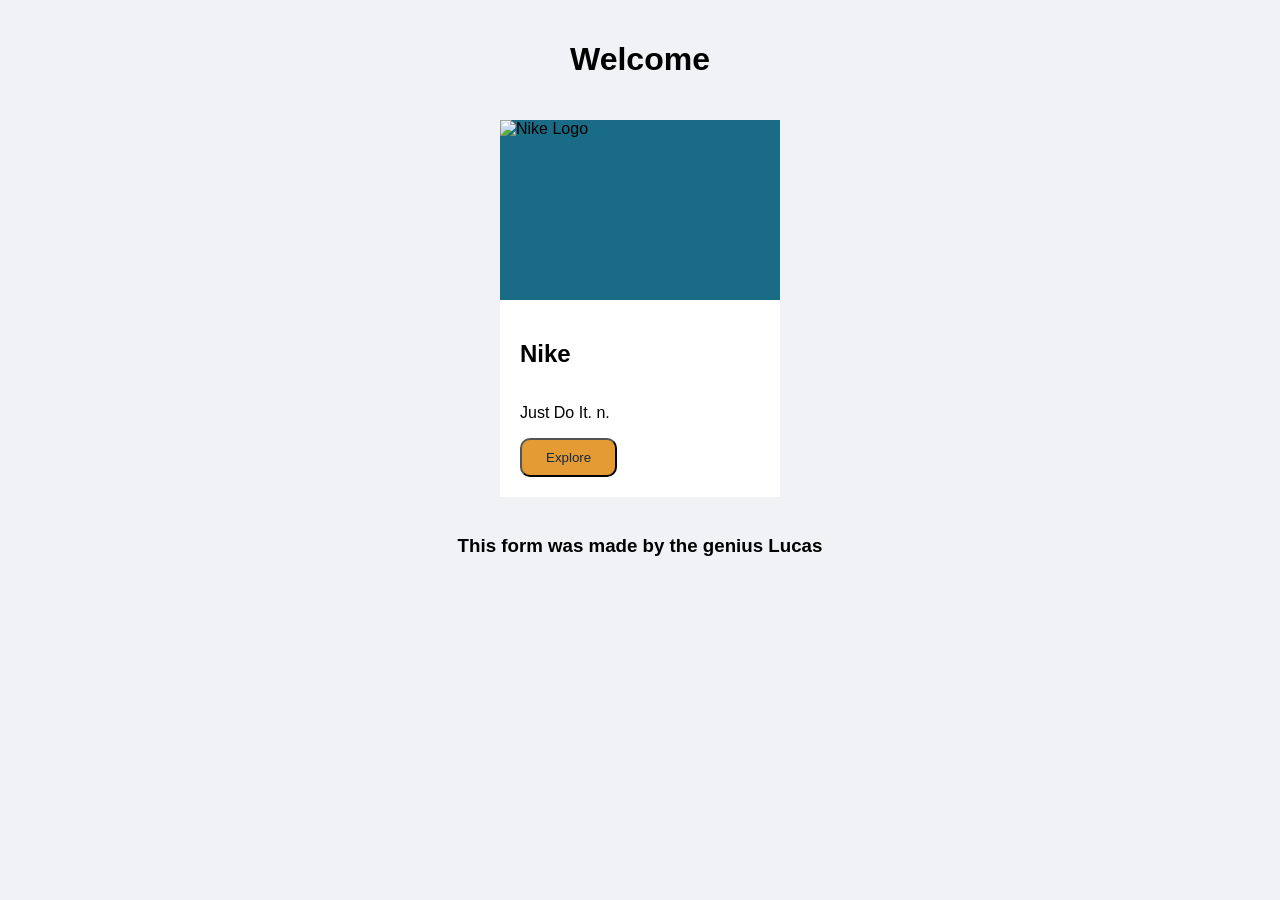
==== Program. WEB/Atv 2/index.html @ a2fff9e8 "new" ====
<!DOCTYPE html>
<html lang="en">
    <head>
        <meta charset="UTF-8">
        <meta name="viewport" content="width=device-width, initial-scale=1.0">
        <title>My website</title>
        <link rel="stylesheet" href="style.css">
    </head>
    <body>
        <h1>Welcome</h1>

        <div class="card">
            <div class="card-image">
                <img src="https://encrypted-tbn0.gstatic.com/images?q=tbn:ANd9GcRDZw04YlMLE4V2kiiTdFYWmRrVcptiS4O26VAV8FgbnQ&s=10" alt="Nike Logo">
            </div>
                
            <div class="card-content">
                <h2>Nike</h2>
                <p>Just Do It. n.</p>
                <button class="btn">Explore</button>
            </div>
        </div>

        <h3>This form was made by the genius Lucas</h3>
    </body>
</html>
---- Program. WEB/Atv 2/style.css ----
body {
    background-color: #f0f2f5;
    font-family: Arial, sans-serif;
    display: flex;
    flex-direction: column;
    align-items: center;
    margin: 0;
    padding: 20px;
}

.card {
    background-color: #ffffff;
    width: 280px;
    margin: 20px 0;
}

.card-image {
    width: 100%;
    height: 180px;
    background-color: #1a6b85;
    display: flex;
    align-items: center;
    justify-content: center;
}

.card-image img {
    width: 100%;
    height: 100%;
}

.card-content {
    padding: 20px;
    display: flex;
    flex-direction: column;
    align-items: flex-start;
}


.btn {
    background-color: #e59b34;
    color: #13293d;
    padding: 10px 24px;
    border-radius: 10px;
}
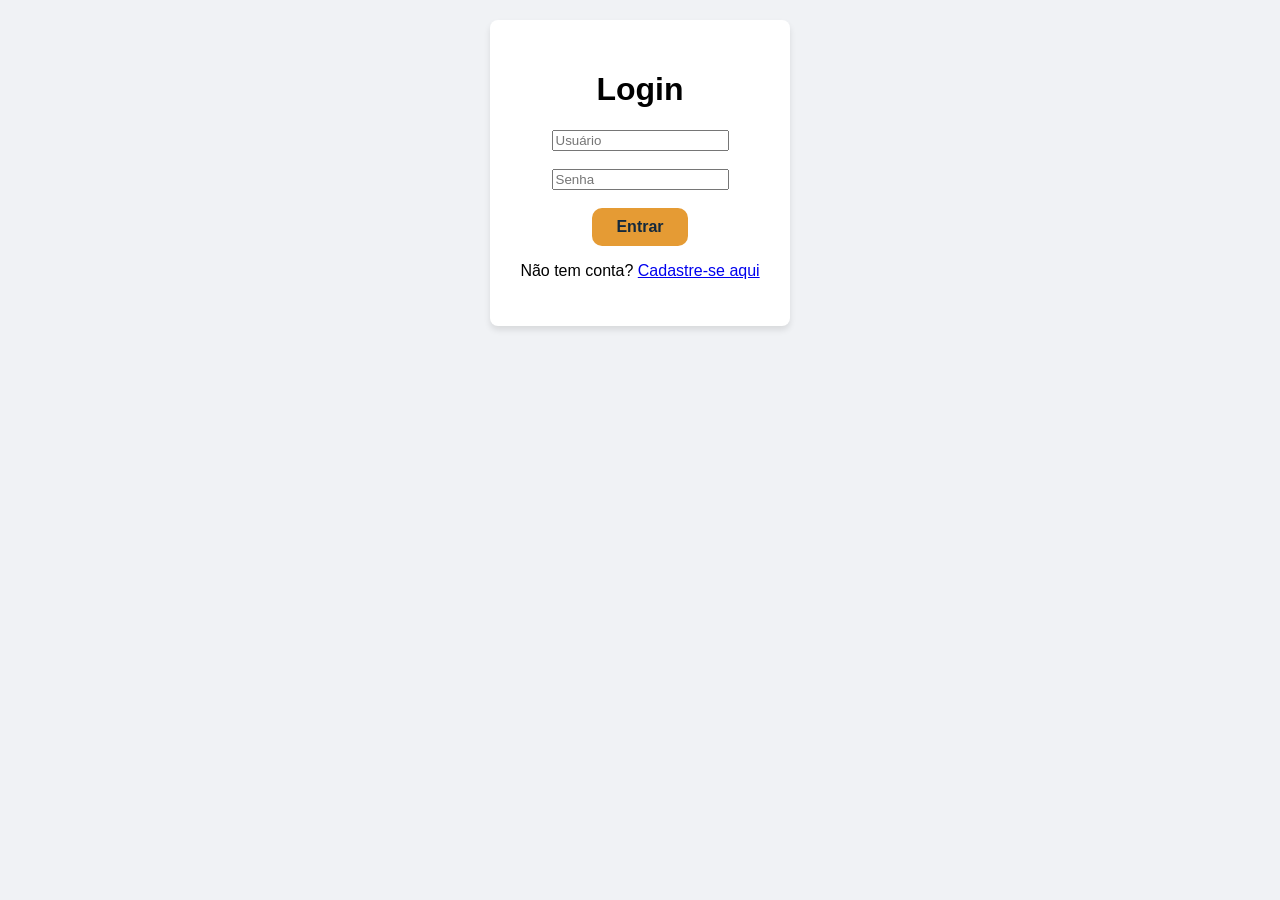
==== commit 5a2f6da0: "New" ====
--- a/Program. WEB/Atv 2/index.html
+++ b/Program. WEB/Atv 2/index.html
@@ -1,26 +1,24 @@
 <!DOCTYPE html>
-<html lang="en">
-    <head>
-        <meta charset="UTF-8">
-        <meta name="viewport" content="width=device-width, initial-scale=1.0">
-        <title>My website</title>
-        <link rel="stylesheet" href="style.css">
-    </head>
-    <body>
-        <h1>Welcome</h1>
+<html lang="pt-br">
+<head>
+    <meta charset="UTF-8">
+    <meta name="viewport" content="width=device-width, initial-scale=1.0">
+    <title>Autenticação</title>
+    <link rel="stylesheet" href="style.css">
+</head>
+<body>
 
-        <div class="card">
-            <div class="card-image">
-                <img src="https://encrypted-tbn0.gstatic.com/images?q=tbn:ANd9GcRDZw04YlMLE4V2kiiTdFYWmRrVcptiS4O26VAV8FgbnQ&s=10" alt="Nike Logo">
-            </div>
-                
-            <div class="card-content">
-                <h2>Nike</h2>
-                <p>Just Do It. n.</p>
-                <button class="btn">Explore</button>
-            </div>
-        </div>
+    <div class="auth-box">
+        <h1>Login</h1>
+        <form>
+            <input type="text" placeholder="Usuário" required><br><br>
+            <input type="password" placeholder="Senha" required><br><br>
+            
+            <a href="pages/principal.html" class="btn">Entrar</a>
+        </form>
+        
+        <p>Não tem conta? <a href="pages/cadastro.html">Cadastre-se aqui</a></p>
+    </div>
 
-        <h3>This form was made by the genius Lucas</h3>
-    </body>
+</body>
 </html>
--- a/Program. WEB/Atv 2/style.css
+++ b/Program. WEB/Atv 2/style.css
@@ -8,10 +8,48 @@
     padding: 20px;
 }
 
+.navbar {
+    margin-bottom: 20px;
+    display: flex;
+    gap: 15px;
+}
+
+.navbar a {
+    text-decoration: none;
+    color: #13293d;
+    font-weight: bold;
+    padding: 8px 16px;
+    border-radius: 5px;
+    background-color: #e0e0e0;
+}
+
+.navbar a.active {
+    background-color: #13293d;
+    color: #ffffff;
+}
+
+.auth-box {
+    background-color: #ffffff;
+    padding: 30px;
+    border-radius: 8px;
+    box-shadow: 0 4px 6px rgba(0, 0, 0, 0.1);
+    text-align: center;
+}
+
+.cards-container {
+    display: flex;
+    gap: 20px;
+    justify-content: center;
+    flex-wrap: wrap;
+    margin: 20px 0;
+}
+
 .card {
     background-color: #ffffff;
     width: 280px;
-    margin: 20px 0;
+    border-radius: 8px;
+    overflow: hidden;
+    box-shadow: 0 4px 6px rgba(0, 0, 0, 0.1);
 }
 
 .card-image {
@@ -26,6 +64,7 @@
 .card-image img {
     width: 100%;
     height: 100%;
+    object-fit: contain;
 }
 
 .card-content {
@@ -35,11 +74,47 @@
     align-items: flex-start;
 }
 
-
 .btn {
+    display: inline-block;
+    text-decoration: none;
     background-color: #e59b34;
     color: #13293d;
     padding: 10px 24px;
+    border: none;
     border-radius: 10px;
+    font-weight: bold;
+    cursor: pointer;
 }
 
+.btn:hover {
+    background-color: #d48a23;
+}
+
+.tabela-zebrada {
+    width: 80%;
+    max-width: 600px;
+    border-collapse: collapse;
+    margin: 20px 0;
+    box-shadow: 0 4px 6px rgba(0, 0, 0, 0.1);
+    background-color: #ffffff;
+}
+
+.tabela-zebrada th {
+    background-color: #1a6b85;
+    color: #ffffff;
+    padding: 12px;
+    text-align: left;
+}
+
+.tabela-zebrada td {
+    padding: 10px 12px;
+}
+
+.tabela-zebrada tbody tr:nth-child(even) {
+    background-color: #f2f2f2;
+}
+
+.tabela-zebrada tbody tr:hover {
+    background-color: #ffe8cc;
+    cursor: pointer;
+}
